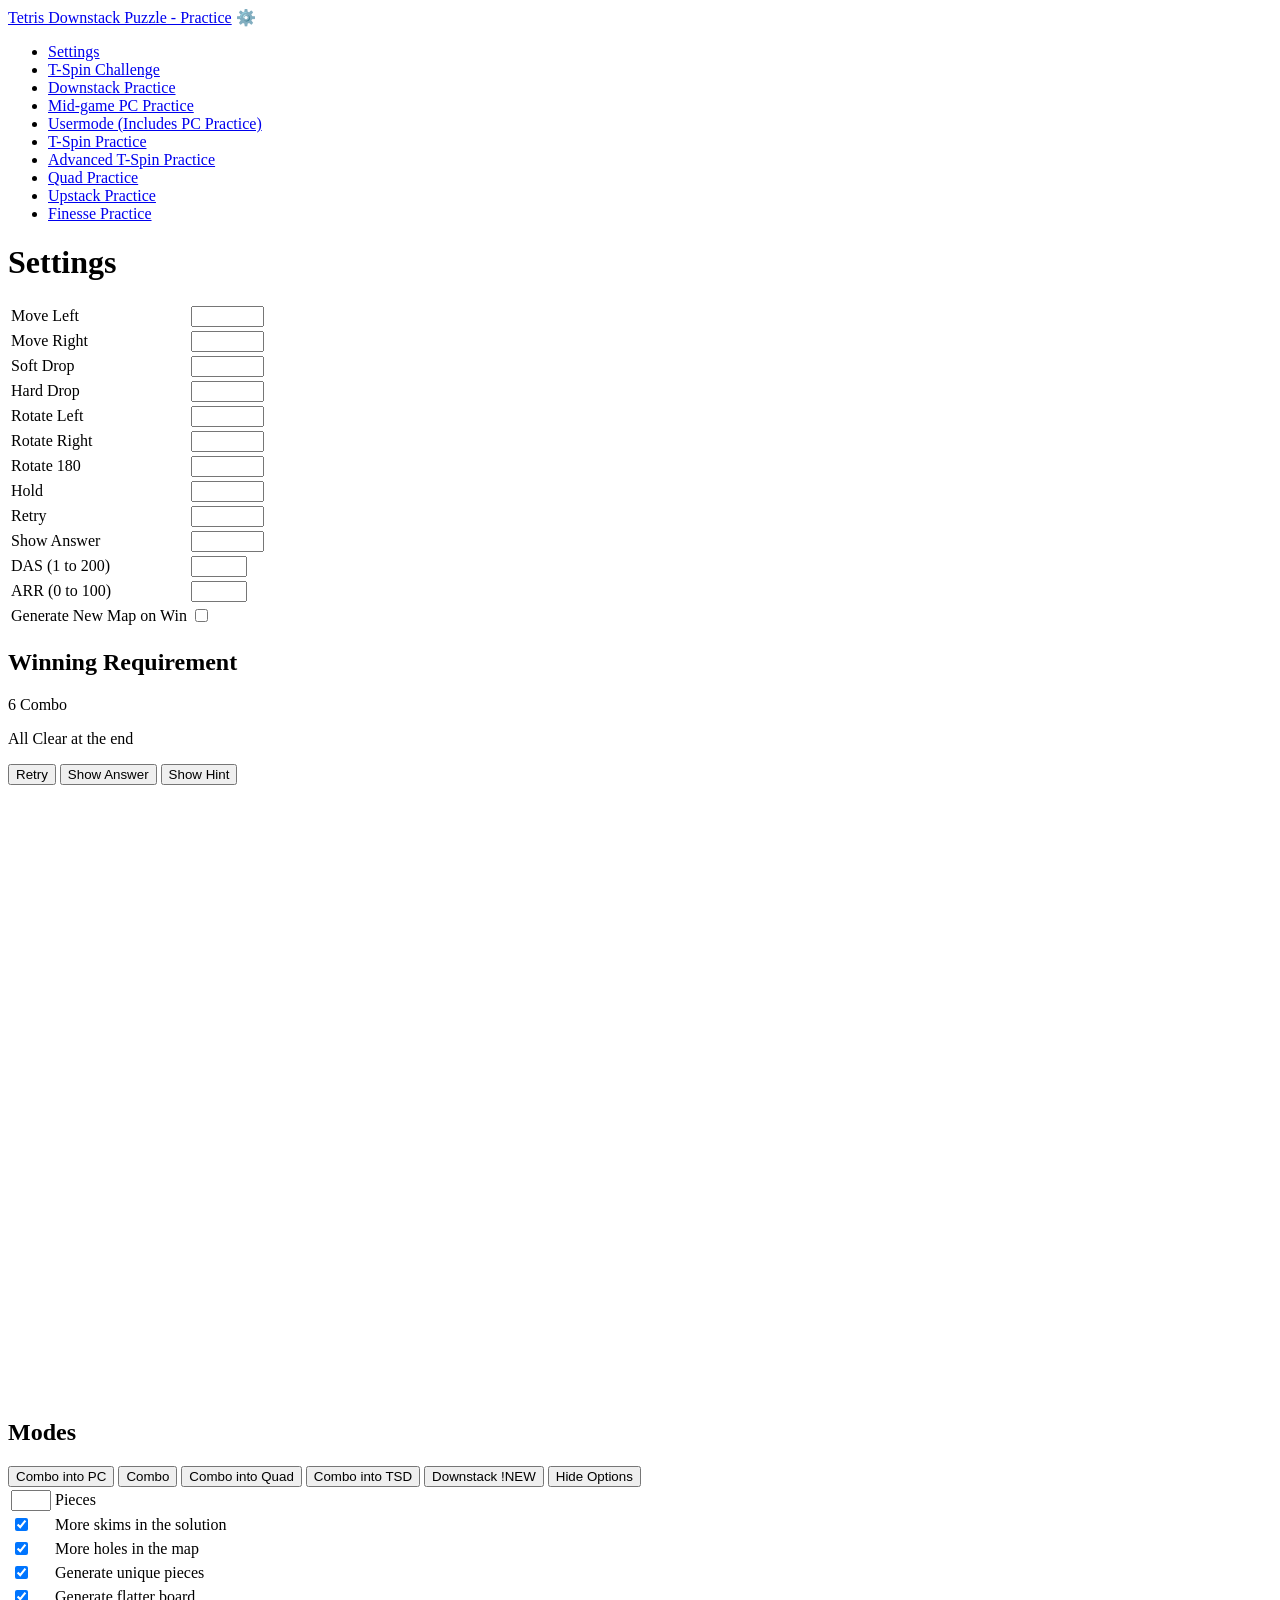
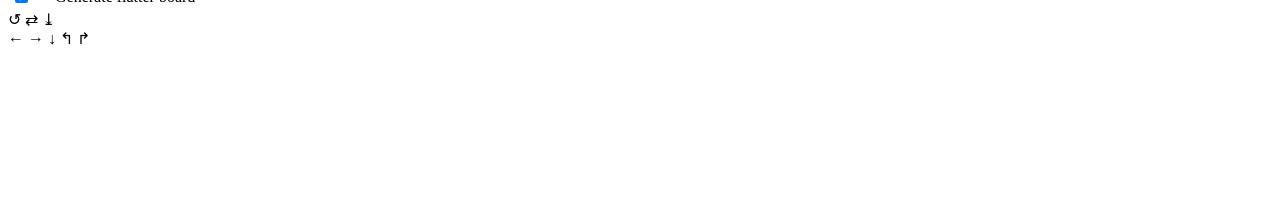
==== index.html @ b2f30cfd "Add finesse practice mode Checks each placed piece against the fewest inputs that reach the same spo" ====
<!DOCTYPE html>
<html lang="en">
<head>
    <!-- Google tag (gtag.js) -->
    <script async src="https://www.googletagmanager.com/gtag/js?id=G-QCQK6ZQ0DE"></script>
    <script>
    window.dataLayer = window.dataLayer || [];
    function gtag(){dataLayer.push(arguments);}
    gtag('js', new Date());

    gtag('config', 'G-QCQK6ZQ0DE');
    </script>
    <meta charset="UTF-8">
    <meta http-equiv="X-UA-Compatible" content="IE=edge">
    <title>Tetris Downstack Puzzle</title>
    <link rel="stylesheet" href="style.css">
    <script src="style-scripts.js"></script>
    
</head>
<body>
    <div class="banner">
        <h1 hidden> Downstack Puzzle</h1>
        <a class="title" href="/downstack-practice/"> Tetris Downstack Puzzle - Practice</a>
        <a class="setting_icon" onclick="toggleSettings()"> ⚙️</a>
        <div class="nav">
            <ul class="dropdown">
                <li><a href="javascript:void(0);" onclick="toggleSettings()">Settings</a></li>
                <li><a href="/downstack-practice/tspin-challenge.html">T-Spin Challenge</a></li>
                <li><a href="/downstack-practice/">Downstack Practice</a></li>
                <li><a href="/downstack-practice/pc-practice.html">Mid-game PC Practice</a></li>
                <li><a href="/downstack-practice/usermode.html">Usermode (Includes PC Practice)</a></li>
                <li><a href="/downstack-practice/tspin-practice.html">T-Spin Practice</a></li>
                <li><a href="/downstack-practice/advance-tspin-practice.html">Advanced T-Spin Practice</a></li>
                <li><a href="/downstack-practice/quad-practice.html">Quad Practice</a></li>
                <li><a href="/downstack-practice/upstack-practice.html">Upstack Practice</a></li>
                <li><a href="/downstack-practice/finesse-practice.html">Finesse Practice</a></li>
            </ul>
        </div>
        <div class="burger" onclick="toggleBurger()">
            <span></span>
        </div>
    </div>

    <div id="setting">
        <div class="settings-container">
            <h1>Settings</h1>
            <a class="close-button" href="javascript:void(0);" onclick="closeSettings()"></a>
            <table>
                <tbody>
                <tr><td class="setting-label">Move Left</td><td><input class='keybind' id="input1" type="text" size="7" value="" readOnly></td></tr>
                <tr><td class="setting-label">Move Right</td><td><input class='keybind' id="input2" type="text" size="7" value="" readOnly></td></tr>
                <tr><td class="setting-label">Soft Drop</td><td><input class='keybind' id="input3" type="text" size="7" value="" readOnly></td></tr>
                <tr><td class="setting-label">Hard Drop</td><td><input class='keybind' id="input4" type="text" size="7" value="" readOnly></td></tr>
                <tr><td class="setting-label">Rotate Left</td><td><input class='keybind' id="input5" type="text" size="7" value="" readOnly></td></tr>
                <tr><td class="setting-label">Rotate Right</td><td><input class='keybind' id="input6" type="text" size="7" value="" readOnly></td></tr>
                <tr><td class="setting-label">Rotate 180</td><td><input class='keybind' id="input7" type="text" size="7" value="" readOnly></td></tr>
                <tr><td class="setting-label">Hold</td><td><input class='keybind' id="input8" type="text" size="7" value="" readOnly></td></tr>
                <tr><td class="setting-label">Retry</td><td><input class='keybind' id="input9" type="text" size="7" value="" readOnly></td></tr>
                <tr><td class="setting-label">Show Answer</td><td><input class='keybind' id="input10" type="text" size="7" value="" readOnly></td></tr>
                <tr><td class="setting-label">DAS (1 to 200)</td><td><input id="input11" type="number" min="1" max='200'></td></tr>
                <tr><td class="setting-label">ARR (0 to 100)</td><td><input id="input12" type="number" min="0" max='100'></td></tr>
                <tr><td class="setting-label">Generate New Map on Win</td><td><input id="input12.1" type="checkbox" min="0" max='100'></td></tr>
                
                </tbody>
            </table>
        </div>
    </div>

    <div class="flex">
        <div id="leftpanel" class="panel">
            
            <h2>Winning Requirement</h2>
            <div id="winning_requirement">
                <p id="winning_requirement1">6 Combo</p>
                <p id="winning_requirement2">All Clear at the end</p>
            </div>

            <button class="game_button orange" onclick="retry(); board.focus()">Retry</button>
            <button class="game_button red" onclick="show_ans(); board.focus()">Show Answer</button>
            <button id="hint_button" class="game_button green" onclick="show_hint(); board.focus()">Show Hint</button>

        </div>
        <div id="tetris">
            <canvas id="board" tabindex='1' width="520" height="610" z-index="4"></canvas>
        </div>

        <div id="rightpanel" class="panel">
            
            <h2>Modes</h2>
            <button class="game_button blue" onclick="play_a_combopc_map(); board.focus()">Combo into PC</button>
            <button class="game_button blue" onclick="play_a_combo_map(); board.focus()">Combo</button>
            <button class="game_button cyan" onclick="play_a_comboquad_map(); board.focus()">Combo into Quad</button>
            <button class="game_button purple" onclick="play_a_combotsd_map(); board.focus()">Combo into TSD</button>
            <button class="game_button red" onclick="play_a_downstack_map(); board.focus()">Downstack !NEW</button>
            <button id="game_button" class="game_button yellow" onclick="toggleOptions()">Hide Options</button>
            <div id="gamemode" class="open">
                <table>
                    <tbody>
                        <tr><td><input id="input13" type="number" min="2" max='7'></td><td>Pieces</td></tr>
                        <tr><td><input id="input14" type="checkbox" checked="checked"></td><td>More skims in the solution</td></tr>
                        <tr><td><input id="input15" type="checkbox" checked="checked"></td><td>More holes in the map</td></tr>
                        <tr><td><input id="input16" type="checkbox" checked="checked"></td><td>Generate unique pieces</td></tr>
                        <tr><td><input id="input17" type="checkbox" checked="checked"></td><td>Generate flatter board</td></tr>
                    </tbody>
                </table>
            </div>

        </div>
    </div>

    <div id = "tcc" style class = "tc">
        <div>
            <span id="tc-dr">↺</span>
            <span id="tc-h">⇄</span>
            <span id="tc-hd">⤓</span>
            </div>
            <div>
            <span id="tc-l">←</span>
            <span id="tc-r">→</span>
            <span id="tc-d">↓</span>
            <span id="tc-cc">↰</span>
            <span id="tc-c">↱</span>
            </div>
        <canvas id="mobile_controls"></canvas>
    </div>
    <script src="header.js"></script>
    <script src="script.js"></script>

</body>
</html>
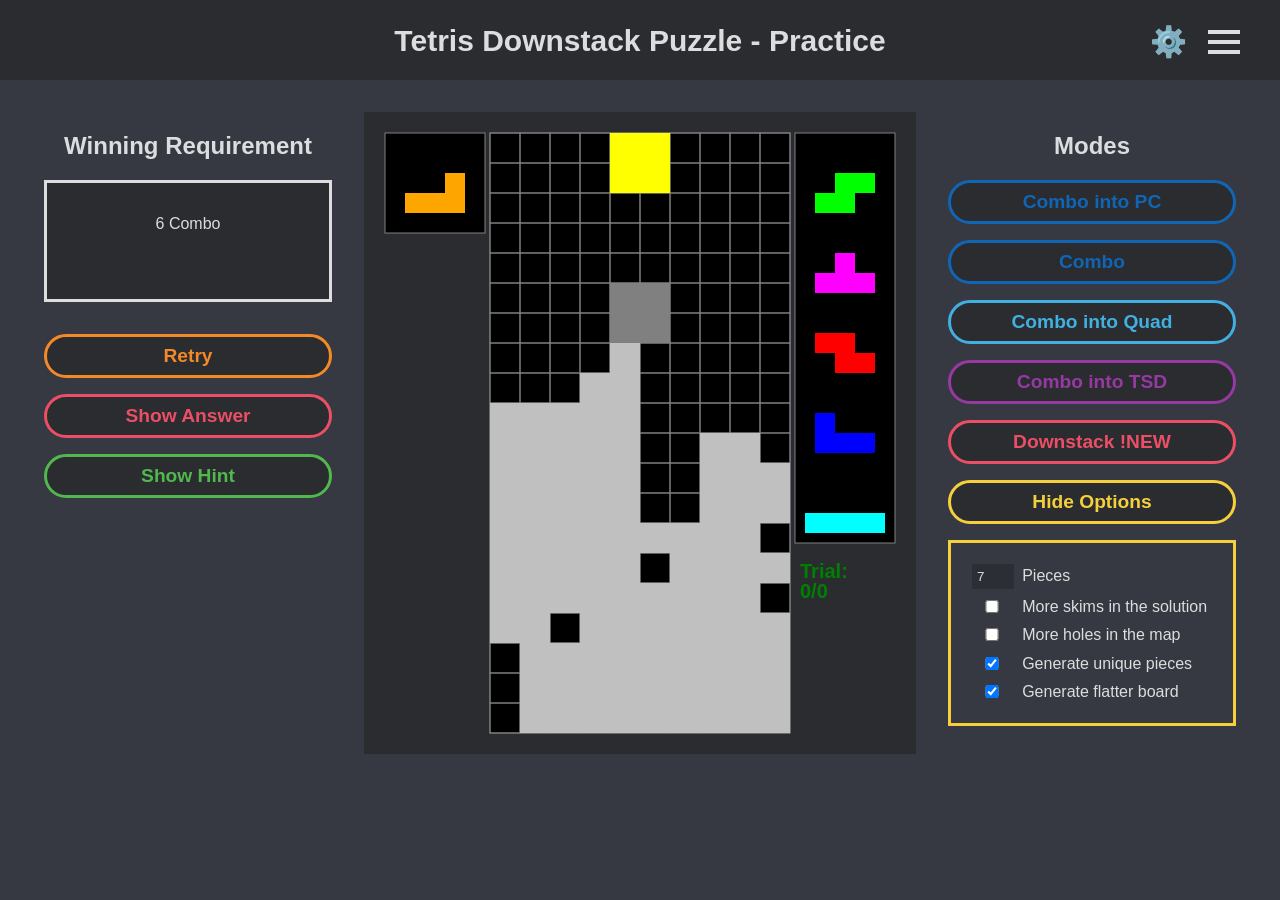
==== commit b733577b: "Convert line endings to LF Sixteen files used CRLF while the rest used LF. Only line endings change." ====
--- a/index.html
+++ b/index.html
@@ -1,130 +1,130 @@
-<!DOCTYPE html>
-<html lang="en">
-<head>
-    <!-- Google tag (gtag.js) -->
-    <script async src="https://www.googletagmanager.com/gtag/js?id=G-QCQK6ZQ0DE"></script>
-    <script>
-    window.dataLayer = window.dataLayer || [];
-    function gtag(){dataLayer.push(arguments);}
-    gtag('js', new Date());
-
-    gtag('config', 'G-QCQK6ZQ0DE');
-    </script>
-    <meta charset="UTF-8">
-    <meta http-equiv="X-UA-Compatible" content="IE=edge">
-    <title>Tetris Downstack Puzzle</title>
-    <link rel="stylesheet" href="style.css">
-    <script src="style-scripts.js"></script>
-    
-</head>
-<body>
-    <div class="banner">
-        <h1 hidden> Downstack Puzzle</h1>
-        <a class="title" href="/downstack-practice/"> Tetris Downstack Puzzle - Practice</a>
-        <a class="setting_icon" onclick="toggleSettings()"> ⚙️</a>
-        <div class="nav">
-            <ul class="dropdown">
-                <li><a href="javascript:void(0);" onclick="toggleSettings()">Settings</a></li>
-                <li><a href="/downstack-practice/tspin-challenge.html">T-Spin Challenge</a></li>
-                <li><a href="/downstack-practice/">Downstack Practice</a></li>
-                <li><a href="/downstack-practice/pc-practice.html">Mid-game PC Practice</a></li>
-                <li><a href="/downstack-practice/usermode.html">Usermode (Includes PC Practice)</a></li>
-                <li><a href="/downstack-practice/tspin-practice.html">T-Spin Practice</a></li>
-                <li><a href="/downstack-practice/advance-tspin-practice.html">Advanced T-Spin Practice</a></li>
-                <li><a href="/downstack-practice/quad-practice.html">Quad Practice</a></li>
-                <li><a href="/downstack-practice/upstack-practice.html">Upstack Practice</a></li>
-                <li><a href="/downstack-practice/finesse-practice.html">Finesse Practice</a></li>
-            </ul>
-        </div>
-        <div class="burger" onclick="toggleBurger()">
-            <span></span>
-        </div>
-    </div>
-
-    <div id="setting">
-        <div class="settings-container">
-            <h1>Settings</h1>
-            <a class="close-button" href="javascript:void(0);" onclick="closeSettings()"></a>
-            <table>
-                <tbody>
-                <tr><td class="setting-label">Move Left</td><td><input class='keybind' id="input1" type="text" size="7" value="" readOnly></td></tr>
-                <tr><td class="setting-label">Move Right</td><td><input class='keybind' id="input2" type="text" size="7" value="" readOnly></td></tr>
-                <tr><td class="setting-label">Soft Drop</td><td><input class='keybind' id="input3" type="text" size="7" value="" readOnly></td></tr>
-                <tr><td class="setting-label">Hard Drop</td><td><input class='keybind' id="input4" type="text" size="7" value="" readOnly></td></tr>
-                <tr><td class="setting-label">Rotate Left</td><td><input class='keybind' id="input5" type="text" size="7" value="" readOnly></td></tr>
-                <tr><td class="setting-label">Rotate Right</td><td><input class='keybind' id="input6" type="text" size="7" value="" readOnly></td></tr>
-                <tr><td class="setting-label">Rotate 180</td><td><input class='keybind' id="input7" type="text" size="7" value="" readOnly></td></tr>
-                <tr><td class="setting-label">Hold</td><td><input class='keybind' id="input8" type="text" size="7" value="" readOnly></td></tr>
-                <tr><td class="setting-label">Retry</td><td><input class='keybind' id="input9" type="text" size="7" value="" readOnly></td></tr>
-                <tr><td class="setting-label">Show Answer</td><td><input class='keybind' id="input10" type="text" size="7" value="" readOnly></td></tr>
-                <tr><td class="setting-label">DAS (1 to 200)</td><td><input id="input11" type="number" min="1" max='200'></td></tr>
-                <tr><td class="setting-label">ARR (0 to 100)</td><td><input id="input12" type="number" min="0" max='100'></td></tr>
-                <tr><td class="setting-label">Generate New Map on Win</td><td><input id="input12.1" type="checkbox" min="0" max='100'></td></tr>
-                
-                </tbody>
-            </table>
-        </div>
-    </div>
-
-    <div class="flex">
-        <div id="leftpanel" class="panel">
-            
-            <h2>Winning Requirement</h2>
-            <div id="winning_requirement">
-                <p id="winning_requirement1">6 Combo</p>
-                <p id="winning_requirement2">All Clear at the end</p>
-            </div>
-
-            <button class="game_button orange" onclick="retry(); board.focus()">Retry</button>
-            <button class="game_button red" onclick="show_ans(); board.focus()">Show Answer</button>
-            <button id="hint_button" class="game_button green" onclick="show_hint(); board.focus()">Show Hint</button>
-
-        </div>
-        <div id="tetris">
-            <canvas id="board" tabindex='1' width="520" height="610" z-index="4"></canvas>
-        </div>
-
-        <div id="rightpanel" class="panel">
-            
-            <h2>Modes</h2>
-            <button class="game_button blue" onclick="play_a_combopc_map(); board.focus()">Combo into PC</button>
-            <button class="game_button blue" onclick="play_a_combo_map(); board.focus()">Combo</button>
-            <button class="game_button cyan" onclick="play_a_comboquad_map(); board.focus()">Combo into Quad</button>
-            <button class="game_button purple" onclick="play_a_combotsd_map(); board.focus()">Combo into TSD</button>
-            <button class="game_button red" onclick="play_a_downstack_map(); board.focus()">Downstack !NEW</button>
-            <button id="game_button" class="game_button yellow" onclick="toggleOptions()">Hide Options</button>
-            <div id="gamemode" class="open">
-                <table>
-                    <tbody>
-                        <tr><td><input id="input13" type="number" min="2" max='7'></td><td>Pieces</td></tr>
-                        <tr><td><input id="input14" type="checkbox" checked="checked"></td><td>More skims in the solution</td></tr>
-                        <tr><td><input id="input15" type="checkbox" checked="checked"></td><td>More holes in the map</td></tr>
-                        <tr><td><input id="input16" type="checkbox" checked="checked"></td><td>Generate unique pieces</td></tr>
-                        <tr><td><input id="input17" type="checkbox" checked="checked"></td><td>Generate flatter board</td></tr>
-                    </tbody>
-                </table>
-            </div>
-
-        </div>
-    </div>
-
-    <div id = "tcc" style class = "tc">
-        <div>
-            <span id="tc-dr">↺</span>
-            <span id="tc-h">⇄</span>
-            <span id="tc-hd">⤓</span>
-            </div>
-            <div>
-            <span id="tc-l">←</span>
-            <span id="tc-r">→</span>
-            <span id="tc-d">↓</span>
-            <span id="tc-cc">↰</span>
-            <span id="tc-c">↱</span>
-            </div>
-        <canvas id="mobile_controls"></canvas>
-    </div>
-    <script src="header.js"></script>
-    <script src="script.js"></script>
-
-</body>
+<!DOCTYPE html>
+<html lang="en">
+<head>
+    <!-- Google tag (gtag.js) -->
+    <script async src="https://www.googletagmanager.com/gtag/js?id=G-QCQK6ZQ0DE"></script>
+    <script>
+    window.dataLayer = window.dataLayer || [];
+    function gtag(){dataLayer.push(arguments);}
+    gtag('js', new Date());
+
+    gtag('config', 'G-QCQK6ZQ0DE');
+    </script>
+    <meta charset="UTF-8">
+    <meta http-equiv="X-UA-Compatible" content="IE=edge">
+    <title>Tetris Downstack Puzzle</title>
+    <link rel="stylesheet" href="style.css">
+    <script src="style-scripts.js"></script>
+    
+</head>
+<body>
+    <div class="banner">
+        <h1 hidden> Downstack Puzzle</h1>
+        <a class="title" href="/downstack-practice/"> Tetris Downstack Puzzle - Practice</a>
+        <a class="setting_icon" onclick="toggleSettings()"> ⚙️</a>
+        <div class="nav">
+            <ul class="dropdown">
+                <li><a href="javascript:void(0);" onclick="toggleSettings()">Settings</a></li>
+                <li><a href="/downstack-practice/tspin-challenge.html">T-Spin Challenge</a></li>
+                <li><a href="/downstack-practice/">Downstack Practice</a></li>
+                <li><a href="/downstack-practice/pc-practice.html">Mid-game PC Practice</a></li>
+                <li><a href="/downstack-practice/usermode.html">Usermode (Includes PC Practice)</a></li>
+                <li><a href="/downstack-practice/tspin-practice.html">T-Spin Practice</a></li>
+                <li><a href="/downstack-practice/advance-tspin-practice.html">Advanced T-Spin Practice</a></li>
+                <li><a href="/downstack-practice/quad-practice.html">Quad Practice</a></li>
+                <li><a href="/downstack-practice/upstack-practice.html">Upstack Practice</a></li>
+                <li><a href="/downstack-practice/finesse-practice.html">Finesse Practice</a></li>
+            </ul>
+        </div>
+        <div class="burger" onclick="toggleBurger()">
+            <span></span>
+        </div>
+    </div>
+
+    <div id="setting">
+        <div class="settings-container">
+            <h1>Settings</h1>
+            <a class="close-button" href="javascript:void(0);" onclick="closeSettings()"></a>
+            <table>
+                <tbody>
+                <tr><td class="setting-label">Move Left</td><td><input class='keybind' id="input1" type="text" size="7" value="" readOnly></td></tr>
+                <tr><td class="setting-label">Move Right</td><td><input class='keybind' id="input2" type="text" size="7" value="" readOnly></td></tr>
+                <tr><td class="setting-label">Soft Drop</td><td><input class='keybind' id="input3" type="text" size="7" value="" readOnly></td></tr>
+                <tr><td class="setting-label">Hard Drop</td><td><input class='keybind' id="input4" type="text" size="7" value="" readOnly></td></tr>
+                <tr><td class="setting-label">Rotate Left</td><td><input class='keybind' id="input5" type="text" size="7" value="" readOnly></td></tr>
+                <tr><td class="setting-label">Rotate Right</td><td><input class='keybind' id="input6" type="text" size="7" value="" readOnly></td></tr>
+                <tr><td class="setting-label">Rotate 180</td><td><input class='keybind' id="input7" type="text" size="7" value="" readOnly></td></tr>
+                <tr><td class="setting-label">Hold</td><td><input class='keybind' id="input8" type="text" size="7" value="" readOnly></td></tr>
+                <tr><td class="setting-label">Retry</td><td><input class='keybind' id="input9" type="text" size="7" value="" readOnly></td></tr>
+                <tr><td class="setting-label">Show Answer</td><td><input class='keybind' id="input10" type="text" size="7" value="" readOnly></td></tr>
+                <tr><td class="setting-label">DAS (1 to 200)</td><td><input id="input11" type="number" min="1" max='200'></td></tr>
+                <tr><td class="setting-label">ARR (0 to 100)</td><td><input id="input12" type="number" min="0" max='100'></td></tr>
+                <tr><td class="setting-label">Generate New Map on Win</td><td><input id="input12.1" type="checkbox" min="0" max='100'></td></tr>
+                
+                </tbody>
+            </table>
+        </div>
+    </div>
+
+    <div class="flex">
+        <div id="leftpanel" class="panel">
+            
+            <h2>Winning Requirement</h2>
+            <div id="winning_requirement">
+                <p id="winning_requirement1">6 Combo</p>
+                <p id="winning_requirement2">All Clear at the end</p>
+            </div>
+
+            <button class="game_button orange" onclick="retry(); board.focus()">Retry</button>
+            <button class="game_button red" onclick="show_ans(); board.focus()">Show Answer</button>
+            <button id="hint_button" class="game_button green" onclick="show_hint(); board.focus()">Show Hint</button>
+
+        </div>
+        <div id="tetris">
+            <canvas id="board" tabindex='1' width="520" height="610" z-index="4"></canvas>
+        </div>
+
+        <div id="rightpanel" class="panel">
+            
+            <h2>Modes</h2>
+            <button class="game_button blue" onclick="play_a_combopc_map(); board.focus()">Combo into PC</button>
+            <button class="game_button blue" onclick="play_a_combo_map(); board.focus()">Combo</button>
+            <button class="game_button cyan" onclick="play_a_comboquad_map(); board.focus()">Combo into Quad</button>
+            <button class="game_button purple" onclick="play_a_combotsd_map(); board.focus()">Combo into TSD</button>
+            <button class="game_button red" onclick="play_a_downstack_map(); board.focus()">Downstack !NEW</button>
+            <button id="game_button" class="game_button yellow" onclick="toggleOptions()">Hide Options</button>
+            <div id="gamemode" class="open">
+                <table>
+                    <tbody>
+                        <tr><td><input id="input13" type="number" min="2" max='7'></td><td>Pieces</td></tr>
+                        <tr><td><input id="input14" type="checkbox" checked="checked"></td><td>More skims in the solution</td></tr>
+                        <tr><td><input id="input15" type="checkbox" checked="checked"></td><td>More holes in the map</td></tr>
+                        <tr><td><input id="input16" type="checkbox" checked="checked"></td><td>Generate unique pieces</td></tr>
+                        <tr><td><input id="input17" type="checkbox" checked="checked"></td><td>Generate flatter board</td></tr>
+                    </tbody>
+                </table>
+            </div>
+
+        </div>
+    </div>
+
+    <div id = "tcc" style class = "tc">
+        <div>
+            <span id="tc-dr">↺</span>
+            <span id="tc-h">⇄</span>
+            <span id="tc-hd">⤓</span>
+            </div>
+            <div>
+            <span id="tc-l">←</span>
+            <span id="tc-r">→</span>
+            <span id="tc-d">↓</span>
+            <span id="tc-cc">↰</span>
+            <span id="tc-c">↱</span>
+            </div>
+        <canvas id="mobile_controls"></canvas>
+    </div>
+    <script src="header.js"></script>
+    <script src="script.js"></script>
+
+</body>
 </html>
--- a/style.css
+++ b/style.css
@@ -0,0 +1,452 @@
+html{
+    background-color: #363941;
+}
+
+body{
+    margin: 0;
+    font-family: Arial, sans-serif;
+}
+
+a {
+    text-decoration: none;
+}
+
+* {
+  touch-action: manipulation;
+}
+
+.flex{
+    display: flex;
+    justify-content: center;
+    align-items: flex-start;
+    padding-top: 2rem;
+}
+.banner{
+    text-align: center;
+    background-color: #2a2c30;
+    color: #dcddde;
+    font-size: 30px;
+    font-weight: bold;
+    padding: 1.5rem;
+    height: 2rem;
+
+    position: relative;
+}
+
+.banner a {
+    color: #dcddde;
+}
+
+.nav {
+    /* position: relative; */
+    color: #dcddde;
+}
+
+.nav .dropdown {
+    text-align: left;
+    display: none;
+    position: absolute;
+    background-color: #2a2c30;
+
+    list-style-type: none;
+    padding-inline-start: 0;
+    margin-block-start: 0;
+    margin-block-end: 0;
+
+    right: 0;
+    top: 5rem;
+
+    font-size: 1.2rem;
+
+}
+.nav .dropdown.open {
+    display: block;
+}
+
+.nav .dropdown li {
+    border: 0.2rem solid #dcddde;
+    border-bottom: none;
+}
+.nav .dropdown li:last-child {
+    border-bottom: 0.2rem solid #dcddde;
+}
+.nav .dropdown li:hover {
+    background-color: rgba(0, 0, 0, 0.2);
+}
+.nav .dropdown li a {
+    display: block;
+    padding: 1rem;
+}
+
+/* https://worstpractice.dev/frontend/create-a-simple-hamburber-menu-with-css */
+.burger {
+    z-index: 2;
+    position: absolute;
+    width: 3rem;
+    height: 3rem;
+    top: 1rem;
+    right: 1rem;
+    padding: 0.5rem;
+    cursor: pointer;
+}
+
+.burger span,
+.burger span::before,
+.burger span::after {
+    content: '';
+    display: block;
+    width: 2rem;
+    height: 0.25rem;
+    position: absolute;
+    margin-top: 1rem;
+    background: #dcddde;
+    /* border-radius: 0.3rem; */
+}
+
+.burger span::before {
+    margin-top: -0.6rem;
+}
+
+.burger span::after {
+    margin-top: 0.6rem;
+}
+.setting_icon{
+    z-index: 2;
+    position: absolute;
+    width: 3rem;
+    height: 3rem;
+    top: 1rem;
+    right: 5rem;
+    padding: 0.5rem;
+    cursor: pointer;
+}
+#setting, #score {
+    display: none;
+    z-index: 100;
+    height: 100vh;
+    width: 100vw;
+    position: absolute;
+    top: 0;
+    left: 0;
+    background-color: rgba(0, 0, 0, 0.75);
+    color: #dcddde;
+}
+#setting.open, #score.open {
+    display: block;
+}
+
+.close-button {
+    padding: 1rem;
+    cursor: pointer;
+
+    position: absolute;
+    right: 1rem;
+    top: 1rem;
+    width: 2rem;
+    height: 2rem;
+}
+
+.close-button:before, .close-button:after {
+    position: absolute;
+    left: 15px;
+    content: ' ';
+    height: 2rem;
+    width: 0.2rem;
+    background-color: #dcddde;
+  }
+.close-button:before {
+    transform: rotate(45deg);
+}
+.close-button:after {
+    transform: rotate(-45deg);
+}  
+
+.settings-container, #score-container{
+    border: 0.2rem solid #dcddde;
+    background-color: #363941;
+    padding: 2rem 5rem;
+    margin: 5rem auto;
+    width: 25rem;
+    position: relative;
+    text-align: center;
+}
+
+.settings-container h1 {
+    margin-bottom: 2rem;
+}
+
+table {
+    /* border: 1px solid; */
+}
+
+table td {
+    padding: 0.2rem;
+}
+
+.setting-label {
+    text-align: right;
+    font-weight: bold;
+}
+
+table td input {
+    width: 5rem;
+    background-color:rgba(0, 0, 0, 0.2);
+    color: #dcddde;
+    border: none;
+    padding: 0.3rem;
+}
+
+#setting td input {
+    text-align: center;
+}
+
+#pcwizard {
+    display: none;
+    z-index: 100;
+    height: 100%;
+    width: 100vw;
+    position: absolute;
+    top: 0;
+    left: 0;
+    background-color: rgba(0, 0, 0, 0.4);
+    color: #dcddde;
+    position:fixed
+}
+#pcwizard.open {
+    display: block;
+}
+
+
+#pcwizard td input {
+    text-align: center;
+}
+
+.panel{
+    width: 18rem;
+    margin-left: 2rem;
+    margin-right: 2rem;
+}
+
+.game_button{
+    width: 100%;
+    font-size: 1.2rem;
+    margin-bottom: 1rem;
+    cursor: pointer;
+    font-weight: bold;
+
+    padding: 0.5rem 1rem;
+    display: inline-block;
+    border-radius: 2rem;
+    border: 0.2rem solid;
+    outline: none;
+    background-color: #2a2c30;
+    transition: color 250ms ease, border-color 250ms ease;
+
+    color: #dcddde;
+    border-color: #dcddde;
+
+}
+button.game_button:hover{
+    color: #dcddde;
+    border-color: #dcddde;
+}
+button.game_button:focus{
+    /* background-color: #363941; */
+}
+
+.game_button.red, .mini_button.red  {
+    color: rgb(235, 79, 101);
+    border-color: rgb(235, 79, 101);
+}
+.game_button.orange, .mini_button.orange {
+    color: rgb(243, 137, 39);
+    border-color: rgb(243, 137, 39);
+}
+.game_button.yellow, .mini_button.yellow {
+    color: rgb(246, 208, 60);
+    border-color: rgb(246, 208, 60);
+}
+.game_button.green, .mini_button.green {
+    color: rgb(81, 184, 77);
+    border-color: rgb(81, 184, 77);
+}
+.game_button.cyan, .mini_button.cyan {
+    color: rgb(66, 175, 225);
+    border-color: rgb(66, 175, 225);
+}
+.game_button.blue, .mini_button.blue {
+    color: rgb(17, 101, 181);
+    border-color: rgb(17, 101, 181);
+}
+.game_button.purple, .mini_button.purple {
+    color: rgb(151, 57, 162);
+    border-color: rgb(151, 57, 162);
+}
+
+#tetris {
+}
+
+#board{
+    background-color: #2a2c30;
+    border: none;
+    padding: 1rem;
+    outline: none;
+}
+
+#gamemode{
+    display: none;
+    border: 0.2rem solid rgb(246, 208, 60);
+    background-color: #363941;
+    color: #dcddde;
+    padding: 1rem;
+}
+#gamemode.open {
+    display:block;
+}
+#gamemode input {
+    width: 2rem;
+    background-color:rgba(0, 0, 0, 0.2);
+    color: #dcddde;
+    border: none;
+    padding: 0.3rem;
+}
+
+#result, #winning_requirement{
+    padding: 1rem;
+    /* background-color: rgba(66, 175, 225, 0.2); */
+    background-color: #2a2c30;
+    color: #dcddde;
+    border: 0.2rem solid #dcddde;
+
+    text-align: center;
+    margin-bottom: 2rem;
+}
+
+#rightpanel h2,
+#leftpanel h2 {
+    color: #dcddde;
+    text-align: center;
+}
+
+input:focus {
+    color: rgb(66, 175, 225);
+    outline: 0.2rem solid rgb(66, 175, 225);  
+}
+#pcwizard_error,
+#field_error,
+#queue_error {
+    font-size: 1rem;
+    color:rgb(235, 79, 101);
+}
+
+#url_but {
+    display: inline;
+}
+
+#gamemode #input_queue {
+    width: 8rem;
+    font-family: monospace;
+}
+
+#field {
+    color: #dcddde;
+    background-color:rgba(0, 0, 0, 0.2);
+}
+#field:focus {
+    outline: 0.2rem solid rgb(66, 175, 225);  
+}
+
+#gamemode #output_url {
+    width: 8rem;
+}
+
+.mini_button{
+    padding: 0.2rem 0.5rem;
+    display: inline-block;
+    border-radius: 2rem;
+    border: 0.15rem solid;
+    outline: none;
+    background-color: #2a2c30;
+    transition: color 250ms ease, border-color 250ms ease;
+
+    color: #dcddde;
+    border-color: #dcddde;
+}
+button.mini_button:hover{
+    color: #dcddde;
+    border-color: #dcddde;
+}
+
+select#input13, select#pcwizard_option {
+    padding: 0.2rem;
+    display: inline-block;
+    border-radius: 2rem;
+    border: 0.15rem solid;
+    outline: none;
+    background-color: #2a2c30;
+    color: rgb(246, 208, 60);
+    border-color: rgb(246, 208, 60);
+}
+
+#pcwizard input {
+    width: 8rem;
+    background-color:rgba(0, 0, 0, 0.2);
+    color: #dcddde;
+    border: none;
+    padding: 0.3rem;
+}
+
+.tc {
+	position: absolute;
+	bottom: 0;
+    left: 0;
+	text-align: center;
+	padding: 10px;
+	pointer-events: none;
+	z-index: 11;
+    display: none;
+    font-size: 80px;
+}
+.tc span {
+	width: 130px;
+	height: 130px;
+	border: 3px solid #fff;
+	background-color: #87cefa;
+	opacity: 0.4;
+	margin: 6px 1px;
+	vertical-align: text-bottom;
+	pointer-events: auto;
+	display: inline-block;
+    touch-action: manipulation;
+    
+}
+
+#startpanel {
+    padding:0px 50px 0px 50px; 
+    color: #ddd;
+    
+}
+#scrollable{   overflow:auto;
+    height:50vh;
+}
+#leaderboard {
+    background-color: #1d2a35;
+    border-collapse: collapse;
+    width: 100%;
+    
+  }
+  
+#leaderboard td, #leaderboard th {
+    border: 1px solid #dddddd;
+    text-align: left;
+    padding: 8px;
+    color: #ddd;
+  }
+  
+
+#leaderboard tr:nth-child(odd) {
+    background-color: #38444d;
+    width: 100%;
+    padding: 8px;
+    border: 1px solid #dddddd
+  }
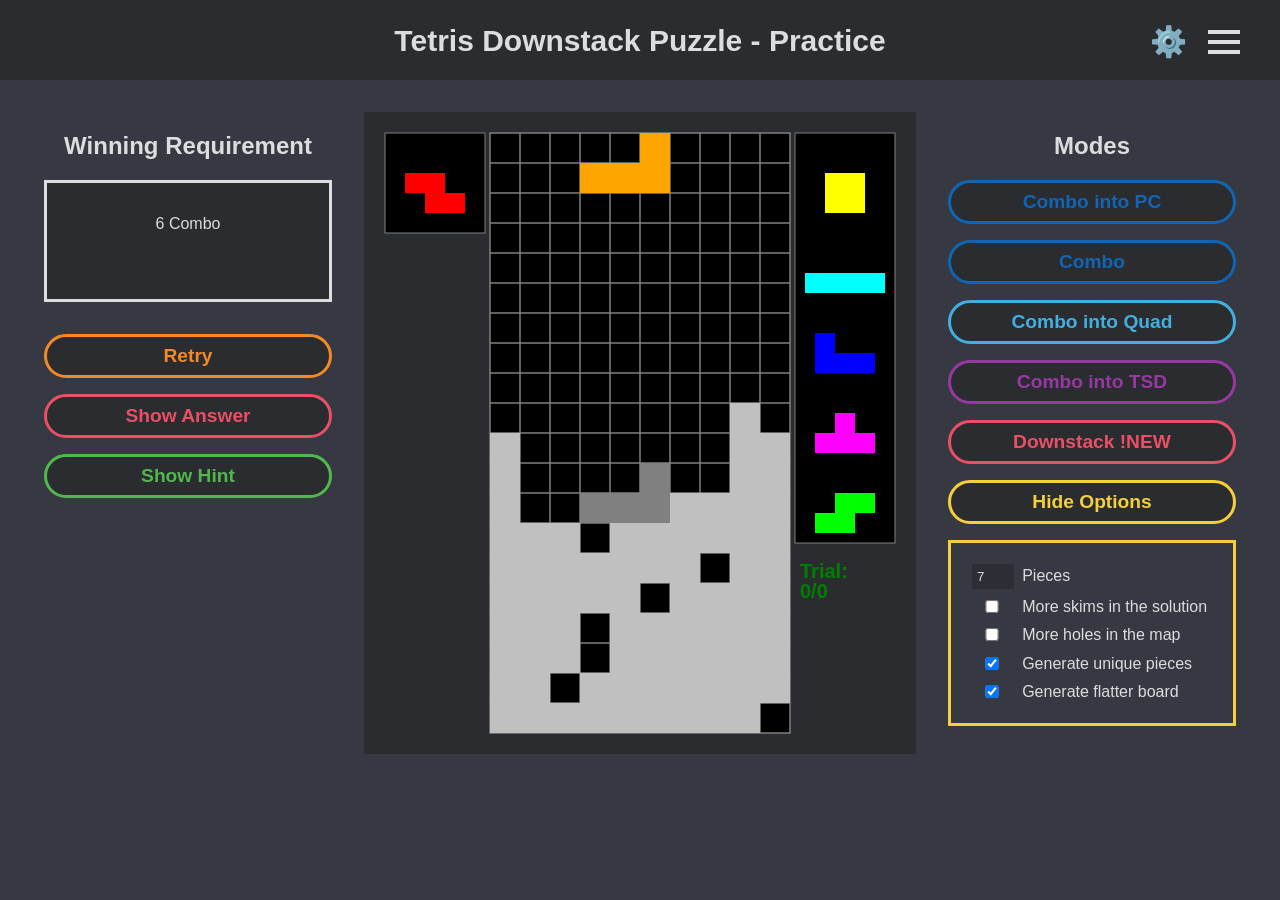
==== commit 375173b3: "Move shared code into common.js and mapgen.js The mode scripts were mostly copies of each other. Con" ====
--- a/index.html
+++ b/index.html
@@ -124,6 +124,8 @@
         <canvas id="mobile_controls"></canvas>
     </div>
     <script src="header.js"></script>
+    <script src="common.js"></script>
+    <script src="mapgen.js"></script>
     <script src="script.js"></script>
 
 </body>
